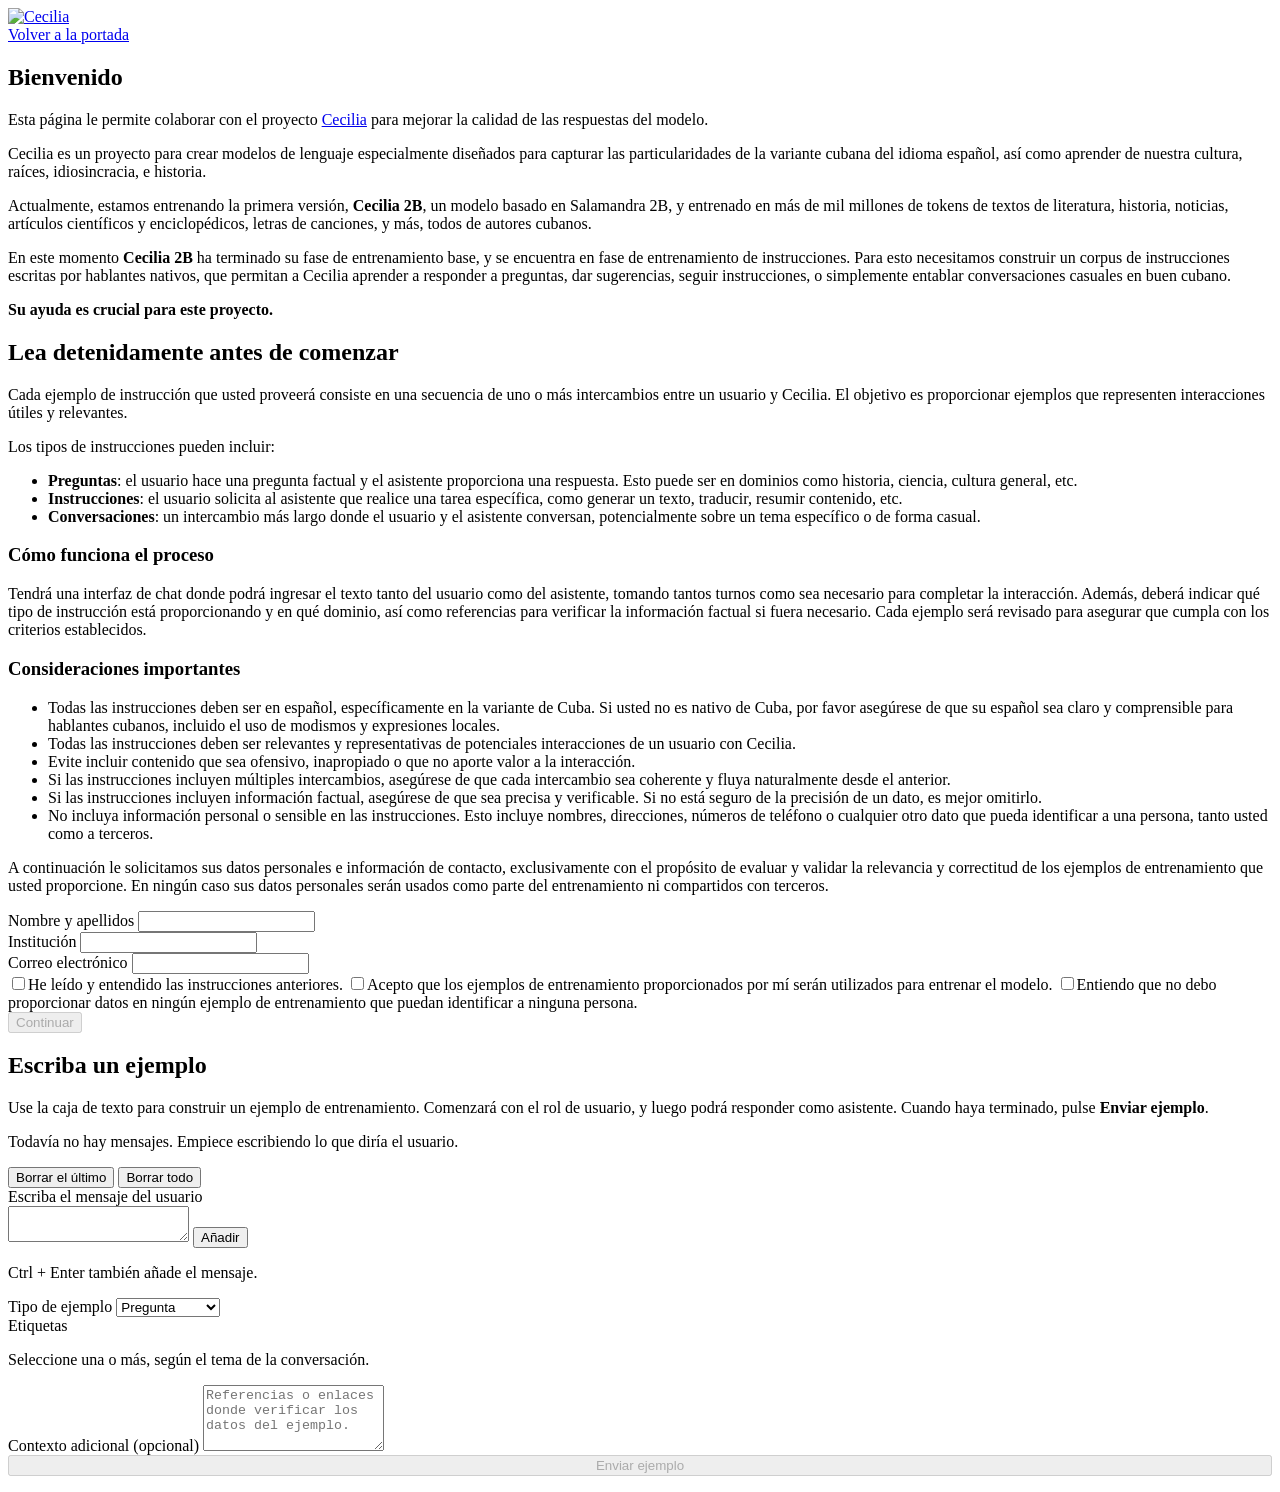
==== web/static/training.html @ e3973bc7 "feat(web): replace the Streamlit app with a FastAPI site One process serves the landing page, the co" ====
<!doctype html>
<html lang="es">
<head>
<meta charset="utf-8">
<meta name="viewport" content="width=device-width, initial-scale=1">
<title>Colabore con Cecilia</title>
<link rel="icon" href="/static/img/favicon.png">
<link rel="stylesheet" href="/static/cecilia.css">
</head>
<body>

<header class="topbar">
  <div class="wrap">
    <a href="/"><img src="/static/img/lockup.svg" alt="Cecilia"></a>
    <nav><a href="/">Volver a la portada</a></nav>
  </div>
</header>

<!-- ===================== paso 1: instrucciones y consentimiento ==================== -->
<main id="step-intro">
<section>
  <div class="wrap narrow">

    <h1>Bienvenido</h1>
    <p>
      Esta página le permite colaborar con el proyecto <a href="/">Cecilia</a> para
      mejorar la calidad de las respuestas del modelo.
    </p>
    <p>
      Cecilia es un proyecto para crear modelos de lenguaje especialmente diseñados
      para capturar las particularidades de la variante cubana del idioma español,
      así como aprender de nuestra cultura, raíces, idiosincracia, e historia.
    </p>
    <p>
      Actualmente, estamos entrenando la primera versión, <strong>Cecilia 2B</strong>,
      un modelo basado en Salamandra 2B, y entrenado en más de mil millones de tokens
      de textos de literatura, historia, noticias, artículos científicos y
      enciclopédicos, letras de canciones, y más, todos de autores cubanos.
    </p>
    <p>
      En este momento <strong>Cecilia 2B</strong> ha terminado su fase de entrenamiento
      base, y se encuentra en fase de entrenamiento de instrucciones. Para esto
      necesitamos construir un corpus de instrucciones escritas por hablantes nativos,
      que permitan a Cecilia aprender a responder a preguntas, dar sugerencias, seguir
      instrucciones, o simplemente entablar conversaciones casuales en buen cubano.
    </p>
    <p><strong>Su ayuda es crucial para este proyecto.</strong></p>

    <h2>Lea detenidamente antes de comenzar</h2>
    <p>
      Cada ejemplo de instrucción que usted proveerá consiste en una secuencia de uno
      o más intercambios entre un usuario y Cecilia. El objetivo es proporcionar
      ejemplos que representen interacciones útiles y relevantes.
    </p>
    <p>Los tipos de instrucciones pueden incluir:</p>
    <ul>
      <li><strong>Preguntas</strong>: el usuario hace una pregunta factual y el asistente proporciona una respuesta. Esto puede ser en dominios como historia, ciencia, cultura general, etc.</li>
      <li><strong>Instrucciones</strong>: el usuario solicita al asistente que realice una tarea específica, como generar un texto, traducir, resumir contenido, etc.</li>
      <li><strong>Conversaciones</strong>: un intercambio más largo donde el usuario y el asistente conversan, potencialmente sobre un tema específico o de forma casual.</li>
    </ul>

    <h3>Cómo funciona el proceso</h3>
    <p>
      Tendrá una interfaz de chat donde podrá ingresar el texto tanto del usuario como
      del asistente, tomando tantos turnos como sea necesario para completar la
      interacción. Además, deberá indicar qué tipo de instrucción está proporcionando
      y en qué dominio, así como referencias para verificar la información factual si
      fuera necesario. Cada ejemplo será revisado para asegurar que cumpla con los
      criterios establecidos.
    </p>

    <h3>Consideraciones importantes</h3>
    <ul>
      <li>Todas las instrucciones deben ser en español, específicamente en la variante de Cuba. Si usted no es nativo de Cuba, por favor asegúrese de que su español sea claro y comprensible para hablantes cubanos, incluido el uso de modismos y expresiones locales.</li>
      <li>Todas las instrucciones deben ser relevantes y representativas de potenciales interacciones de un usuario con Cecilia.</li>
      <li>Evite incluir contenido que sea ofensivo, inapropiado o que no aporte valor a la interacción.</li>
      <li>Si las instrucciones incluyen múltiples intercambios, asegúrese de que cada intercambio sea coherente y fluya naturalmente desde el anterior.</li>
      <li>Si las instrucciones incluyen información factual, asegúrese de que sea precisa y verificable. Si no está seguro de la precisión de un dato, es mejor omitirlo.</li>
      <li>No incluya información personal o sensible en las instrucciones. Esto incluye nombres, direcciones, números de teléfono o cualquier otro dato que pueda identificar a una persona, tanto usted como a terceros.</li>
    </ul>

    <div class="callout">
      <p style="margin-top:0">
        A continuación le solicitamos sus datos personales e información de contacto,
        exclusivamente con el propósito de evaluar y validar la relevancia y
        correctitud de los ejemplos de entrenamiento que usted proporcione. En ningún
        caso sus datos personales serán usados como parte del entrenamiento ni
        compartidos con terceros.
      </p>

      <div class="grid-3">
        <div class="field">
          <label for="name">Nombre y apellidos</label>
          <input type="text" id="name" autocomplete="name">
        </div>
        <div class="field">
          <label for="institution">Institución</label>
          <input type="text" id="institution" autocomplete="organization">
        </div>
        <div class="field">
          <label for="email">Correo electrónico</label>
          <input type="email" id="email" autocomplete="email">
        </div>
      </div>

      <label class="check"><input type="checkbox" id="t1"><span>He leído y entendido las instrucciones anteriores.</span></label>
      <label class="check"><input type="checkbox" id="t2"><span>Acepto que los ejemplos de entrenamiento proporcionados por mí serán utilizados para entrenar el modelo.</span></label>
      <label class="check"><input type="checkbox" id="t3"><span>Entiendo que no debo proporcionar datos en ningún ejemplo de entrenamiento que puedan identificar a ninguna persona.</span></label>

      <div class="actions">
        <button class="btn btn-primary" id="continue" disabled>Continuar</button>
      </div>
    </div>

  </div>
</section>
</main>

<!-- ===================== paso 2: construir el ejemplo ==================== -->
<main id="step-build" class="hidden">
<section>
  <div class="wrap">
    <h1>Escriba un ejemplo</h1>
    <p class="hint" id="whoami"></p>

    <div class="builder">

      <div>
        <p class="hint">
          Use la caja de texto para construir un ejemplo de entrenamiento. Comenzará
          con el rol de usuario, y luego podrá responder como asistente. Cuando haya
          terminado, pulse <strong>Enviar ejemplo</strong>.
        </p>

        <div class="turns" id="turns">
          <p class="empty" id="empty">Todavía no hay mensajes. Empiece escribiendo lo que diría el usuario.</p>
        </div>

        <div class="actions" id="turn-controls">
          <button class="btn" id="undo" type="button">Borrar el último</button>
          <button class="btn" id="clear" type="button">Borrar todo</button>
        </div>

        <div class="field">
          <label for="composer" id="composer-label">Escriba el mensaje del usuario</label>
          <div class="composer">
            <textarea id="composer" rows="2"></textarea>
            <button class="btn btn-primary" id="add" type="button">Añadir</button>
          </div>
          <p class="hint">Ctrl + Enter también añade el mensaje.</p>
        </div>
      </div>

      <aside class="panel">
        <div class="field">
          <label for="example_type">Tipo de ejemplo</label>
          <select id="example_type">
            <option>Pregunta</option>
            <option>Instrucción</option>
            <option>Conversación</option>
          </select>
        </div>

        <div class="field">
          <label>Etiquetas</label>
          <div class="tags" id="tags"></div>
          <p class="hint">Seleccione una o más, según el tema de la conversación.</p>
        </div>

        <div class="field">
          <label for="context">Contexto adicional (opcional)</label>
          <textarea id="context" rows="4" placeholder="Referencias o enlaces donde verificar los datos del ejemplo."></textarea>
        </div>

        <button class="btn btn-primary" id="submit" style="width:100%" disabled>Enviar ejemplo</button>
        <p class="hint" id="why" style="margin-bottom:0"></p>
      </aside>

    </div>
  </div>
</section>
</main>

<div class="toast" id="toast"></div>
<script src="/static/training.js"></script>
</body>
</html>
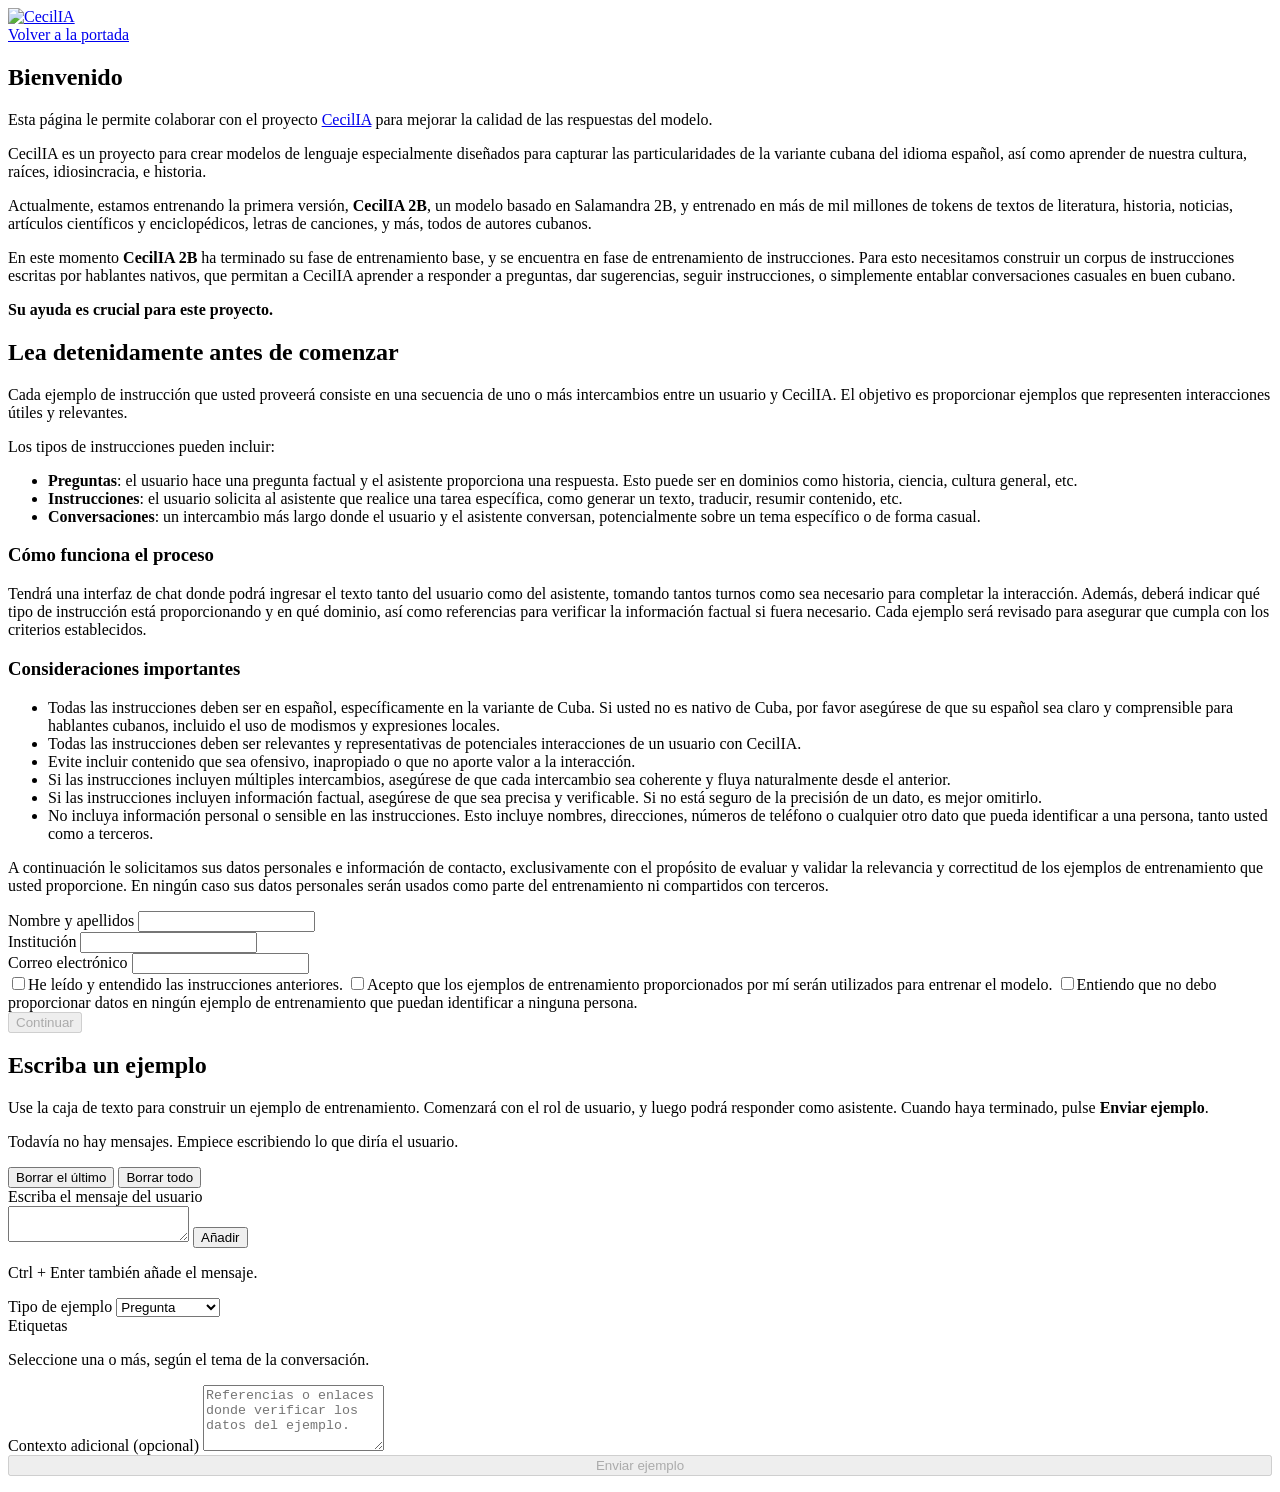
==== commit 4b9b79e1: "feat(web): CecilIA wordmark, download the instruct GGUF, describe the instruct model The site descri" ====
--- a/web/static/training.html
+++ b/web/static/training.html
@@ -3,7 +3,7 @@
 <head>
 <meta charset="utf-8">
 <meta name="viewport" content="width=device-width, initial-scale=1">
-<title>Colabore con Cecilia</title>
+<title>Colabore con CecilIA</title>
 <link rel="icon" href="/static/img/favicon.png">
 <link rel="stylesheet" href="/static/cecilia.css">
 </head>
@@ -11,7 +11,7 @@
 
 <header class="topbar">
   <div class="wrap">
-    <a href="/"><img src="/static/img/lockup.svg" alt="Cecilia"></a>
+    <a href="/"><img src="/static/img/lockup.svg" alt="CecilIA"></a>
     <nav><a href="/">Volver a la portada</a></nav>
   </div>
 </header>
@@ -23,25 +23,25 @@
 
     <h1>Bienvenido</h1>
     <p>
-      Esta página le permite colaborar con el proyecto <a href="/">Cecilia</a> para
+      Esta página le permite colaborar con el proyecto <a href="/">CecilIA</a> para
       mejorar la calidad de las respuestas del modelo.
     </p>
     <p>
-      Cecilia es un proyecto para crear modelos de lenguaje especialmente diseñados
+      CecilIA es un proyecto para crear modelos de lenguaje especialmente diseñados
       para capturar las particularidades de la variante cubana del idioma español,
       así como aprender de nuestra cultura, raíces, idiosincracia, e historia.
     </p>
     <p>
-      Actualmente, estamos entrenando la primera versión, <strong>Cecilia 2B</strong>,
+      Actualmente, estamos entrenando la primera versión, <strong>CecilIA 2B</strong>,
       un modelo basado en Salamandra 2B, y entrenado en más de mil millones de tokens
       de textos de literatura, historia, noticias, artículos científicos y
       enciclopédicos, letras de canciones, y más, todos de autores cubanos.
     </p>
     <p>
-      En este momento <strong>Cecilia 2B</strong> ha terminado su fase de entrenamiento
+      En este momento <strong>CecilIA 2B</strong> ha terminado su fase de entrenamiento
       base, y se encuentra en fase de entrenamiento de instrucciones. Para esto
       necesitamos construir un corpus de instrucciones escritas por hablantes nativos,
-      que permitan a Cecilia aprender a responder a preguntas, dar sugerencias, seguir
+      que permitan a CecilIA aprender a responder a preguntas, dar sugerencias, seguir
       instrucciones, o simplemente entablar conversaciones casuales en buen cubano.
     </p>
     <p><strong>Su ayuda es crucial para este proyecto.</strong></p>
@@ -49,7 +49,7 @@
     <h2>Lea detenidamente antes de comenzar</h2>
     <p>
       Cada ejemplo de instrucción que usted proveerá consiste en una secuencia de uno
-      o más intercambios entre un usuario y Cecilia. El objetivo es proporcionar
+      o más intercambios entre un usuario y CecilIA. El objetivo es proporcionar
       ejemplos que representen interacciones útiles y relevantes.
     </p>
     <p>Los tipos de instrucciones pueden incluir:</p>
@@ -72,7 +72,7 @@
     <h3>Consideraciones importantes</h3>
     <ul>
       <li>Todas las instrucciones deben ser en español, específicamente en la variante de Cuba. Si usted no es nativo de Cuba, por favor asegúrese de que su español sea claro y comprensible para hablantes cubanos, incluido el uso de modismos y expresiones locales.</li>
-      <li>Todas las instrucciones deben ser relevantes y representativas de potenciales interacciones de un usuario con Cecilia.</li>
+      <li>Todas las instrucciones deben ser relevantes y representativas de potenciales interacciones de un usuario con CecilIA.</li>
       <li>Evite incluir contenido que sea ofensivo, inapropiado o que no aporte valor a la interacción.</li>
       <li>Si las instrucciones incluyen múltiples intercambios, asegúrese de que cada intercambio sea coherente y fluya naturalmente desde el anterior.</li>
       <li>Si las instrucciones incluyen información factual, asegúrese de que sea precisa y verificable. Si no está seguro de la precisión de un dato, es mejor omitirlo.</li>
